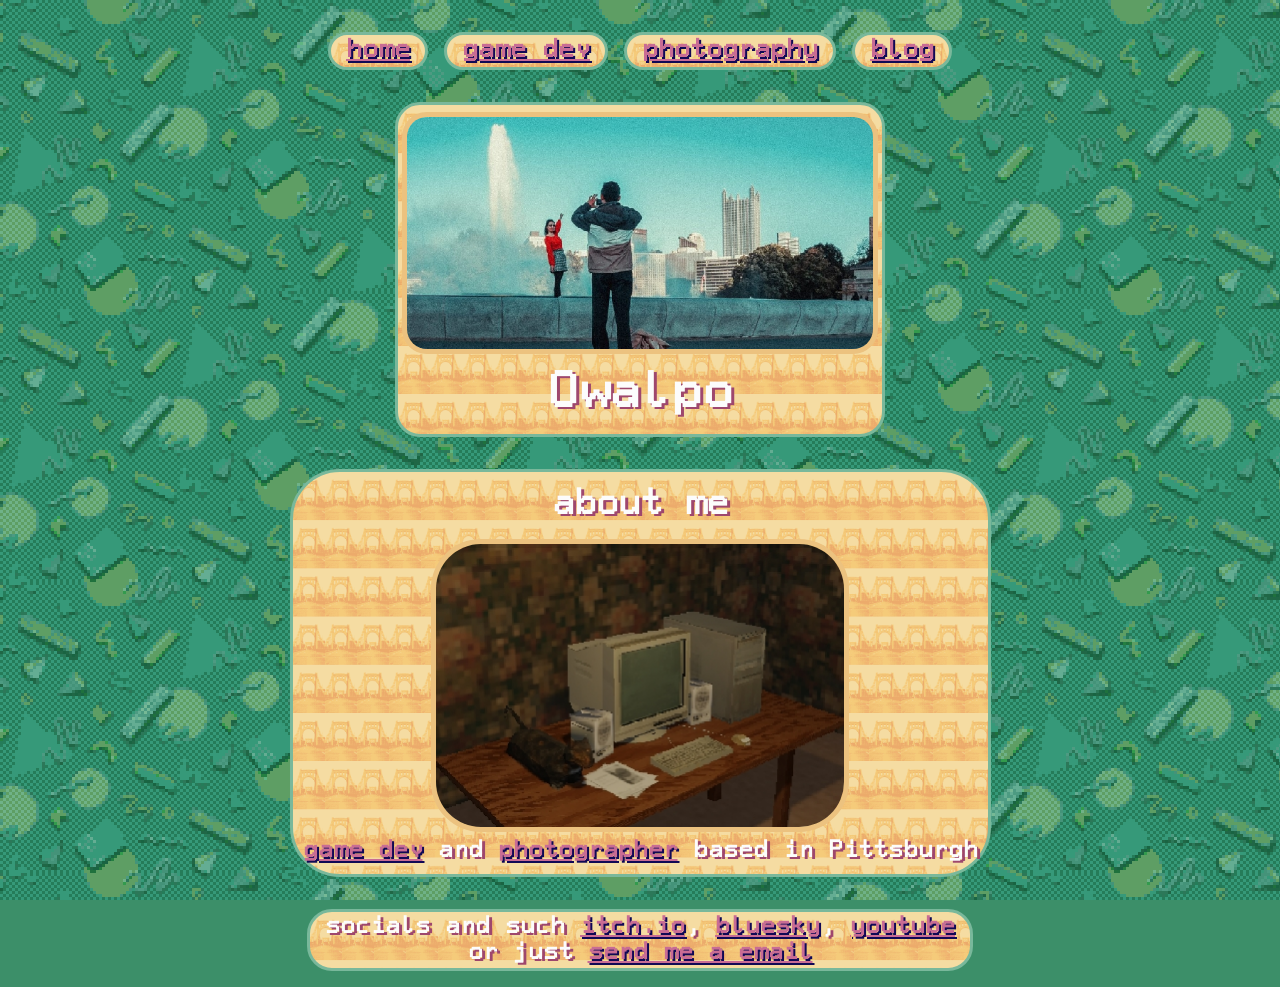
==== index.html @ c3a42a99 "foooterfinal>!" ====
<!DOCTYPE html>
<html lang="en">
<head>
	<meta charset="UTF-8">
    <meta name="viewport" content="width=device-width, initial-scale=1.0">
	<title>Home Page</title>
	<link rel="stylesheet" href="style.css">
</head >
<body>
<div class="top-nav">
	<div class="window">
		<a href="index.html">home</a>
	</div>
	<div class="window">
		<a href="gamedev.html">game dev</a>
	</div>
	<div class="window">
		<a href="photography.html">photography</a>
	</div>
	<div class="window">
		<a href="blog.html">blog</a>
	</div>
</div>
<div id="container">
	<section class="welcome">
		<div class="header">
			<img src="images\header.jpeg">
			<h2>Owalpo</h2>
		</div>
	</section>
	<section class="info">
		<div class ="list">
			<h2>about me</h2>
			<img src="images\computer.jpeg" class="infoimages">
			<div style="text-align: center; padding: 2px;"><a href="gamedev.html">game dev</a> and <a href="photography.html">photographer</a> based in Pittsburgh</div>
		</div>
	</section>
</div>
<section class="info">
	<div class="window">
		socials and such
		<a href="https://owalpo.itch.io/">itch.io</a>, <a href="https://bsky.app/profile/owalpo.com">bluesky</a>, <a href="https://www.youtube.com/@Owalpo">youtube</a>
		<center>or just <a href="mailto:wwrv1c9k3@mozmail.com">send me a email</a> </center>
	</div>
</section>	
<body>
</html>
---- style.css ----
@font-face {
  font-family:"PixelOperator";
  src: url(Web437_Siemens_PC-D.woff) format('truetype');
  font-weight: 100;
  font-style: normal;
}

.top-nav {
  width:fit-content;
  display:flex;
  flex-wrap: wrap;
  justify-content: center;
  font-size:28px;
  margin-top:24px;
  margin-left:auto;
  margin-right:auto;
}
.welcome{
	display:flex;
	width:40%;
	justify-content:center;
	margin-top:16px;
	margin-left:auto;
	margin-right:auto;
	font-size:36px;
	padding:-0px 17px;}
	
.info {
	display:flex;
	max-width:800px;
	justify-content:center;
	margin:16px auto auto;
	font-size:26px;
	padding:0 17px;
	align-items: center;
}
.innergrid {
	display:flex;
	flex-direction:column;
	justify-content:center;
	align-items: center;
	text-align: center;
	background-color:#ECC27F;
	border-color:#79B89B;
	border-style:solid;
	margin:8px;
	padding:12px 8px;
	background:url(images/pittbridge.png),#ECC27F;
	background-size:32px;
    background-blend-mode:soft-light;
	border-radius: 25px;
	}
.header{
	display:flex;
	flex-direction:column;
	justify-content: center;
	align-items: center;
	border-color:#79B89B;
	border-style:solid;
	border-radius: 25px;
	margin:8px;
	padding:2px 9px;
	background:url(images/pittbridge.png),#ECC27F;
	background-size:32px;
    background-blend-mode:soft-light;
}
.header img{
	width: 100%;
	max-height: 400px;
	object-fit: cover;
	object-position: center;
	border-color:#ECC27F;
    border-style:solid;
    border-radius: 25px;
    border-width: 5px;
	margin-top: 5px;
}
.bottom-socials{
	display:flex;
    justify-content:center;
	max-width: 700px;
	font-size:32px;
	margin:12px auto auto;
}
.grid-container {
	display: grid;
	grid-template-columns: repeat(2, 1fr);
	gap: 20px;
	border-color:#79B89B;
	border-style:solid;
	max-width:800px;
	margin:16px auto auto;
	font-size:32px;
	padding:0 17px;
	background:url(images/pittbridge.png),#ECC27F;
	background-size:32px;
    background-blend-mode:soft-light;
	border-radius: 25px;
	}

.window {
  text-align: center;
  font-family: PixelOperator;
  background:url(images/pittbridge.png),#ECC27F;
  border-color:#79B89B;
  border-style:solid;
  margin:8px;
  padding:2px 15px;
  background-size:32px;
  background-blend-mode:soft-light;
  border-radius: 25px;
}
.list{
	display:flex;
	flex-direction: column;
	margin: auto;
	justify-content:center;
	align-items: center;
	background:url(images/pittbridge.png),#ECC27F;
	border-color:#79B89B;
    border-style:solid;
	border-radius: 50px;
	margin:8px;
	padding: 4px 8px 8px 8px;
	background-size:32px;
    background-blend-mode:soft-light;
}
a:link,
a:visited {
  color:#C86C94;
  text-shadow:2px 2px 0px #110955
}
.images {
  max-width: 80%; 
  height: auto;
  border-color:#ECC27F;
  box-shadow: 1px 1px 5px black;
}
.title{
  color:#C86C94;
  text-shadow:2px 2px 0px #110955;
  padding-top: 16px; 
  padding-left: 16px; 
  padding-right:16px;
}

.infoimages {
  max-width: 60%; 
  height: auto;
  border-color:#ECC27F;
  border-style:solid;
  border-radius: 50px;
  border-width: 5px; 
}

h2 {
    text-align: center;
	margin: 10px;
	font-weight: 600;
}
p{
	text-align: center;
	margin: auto;
	padding: 4px 4px 4px 4px;
	font-weight: 600;
}
img{
	margin: 4px;
}
html {
  background:url(images/background.png),#3C8F69;
  background-attachment:fixed;
  background-blend-mode:soft-light;
}
body {
  font-family:PixelOperator;
  text-shadow: 3px 2px #9e476d;
  color:#fcfcfc;
  font-weight: 600;
}
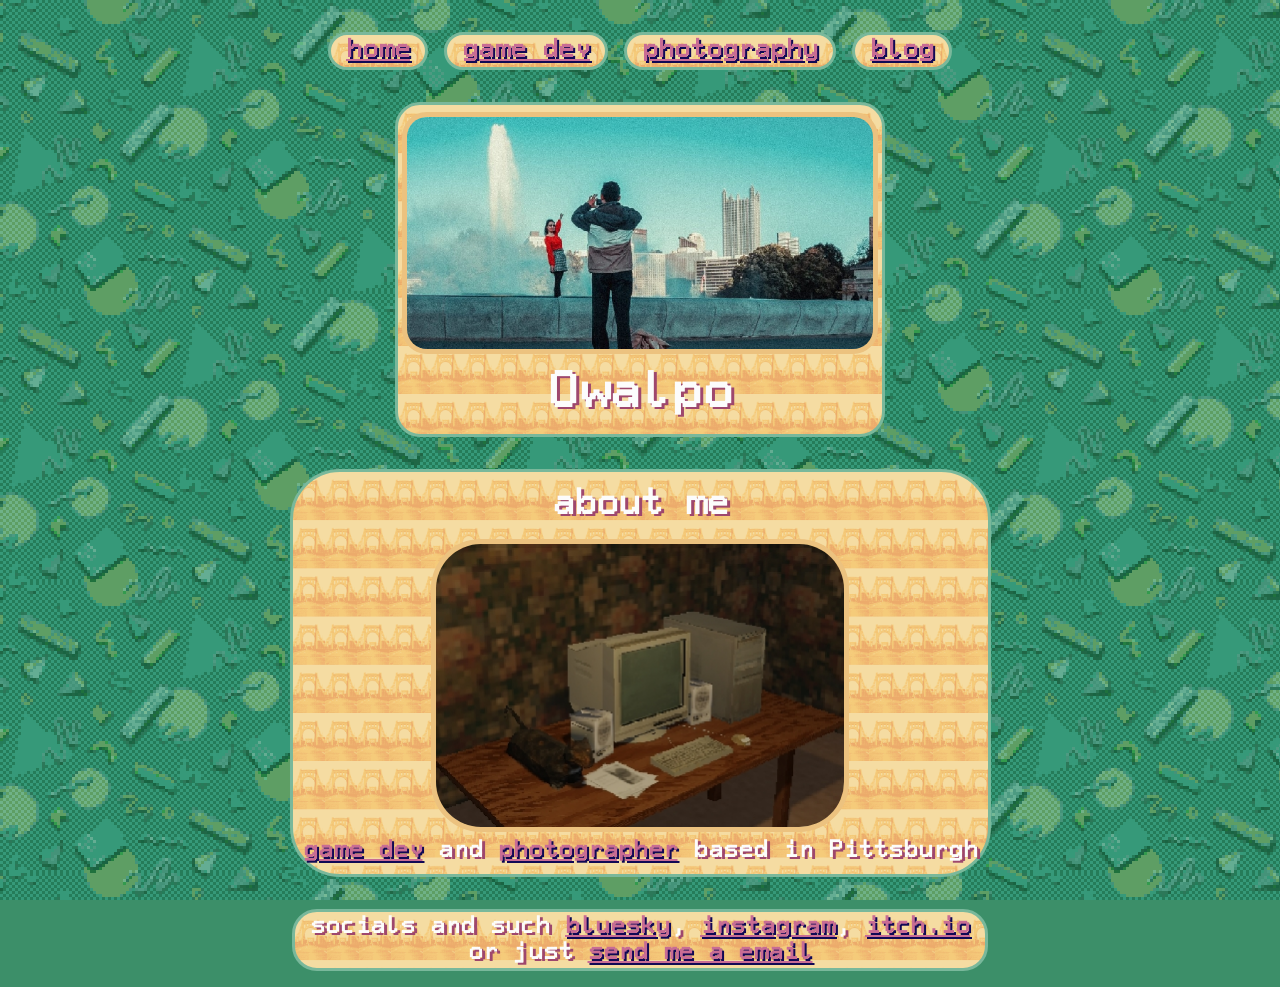
==== commit a47bfa95: "footer" ====
--- a/index.html
+++ b/index.html
@@ -39,7 +39,7 @@
 <section class="info">
 	<div class="window">
 		socials and such
-		<a href="https://owalpo.itch.io/">itch.io</a>, <a href="https://bsky.app/profile/owalpo.com">bluesky</a>, <a href="https://www.youtube.com/@Owalpo">youtube</a>
+		<a href="https://bsky.app/profile/owalpo.com">bluesky</a>, <a href="https://www.instagram.com/owalpo/">instagram</a>, <a href="https://owalpo.itch.io/">itch.io</a>
 		<center>or just <a href="mailto:wwrv1c9k3@mozmail.com">send me a email</a> </center>
 	</div>
 </section>	
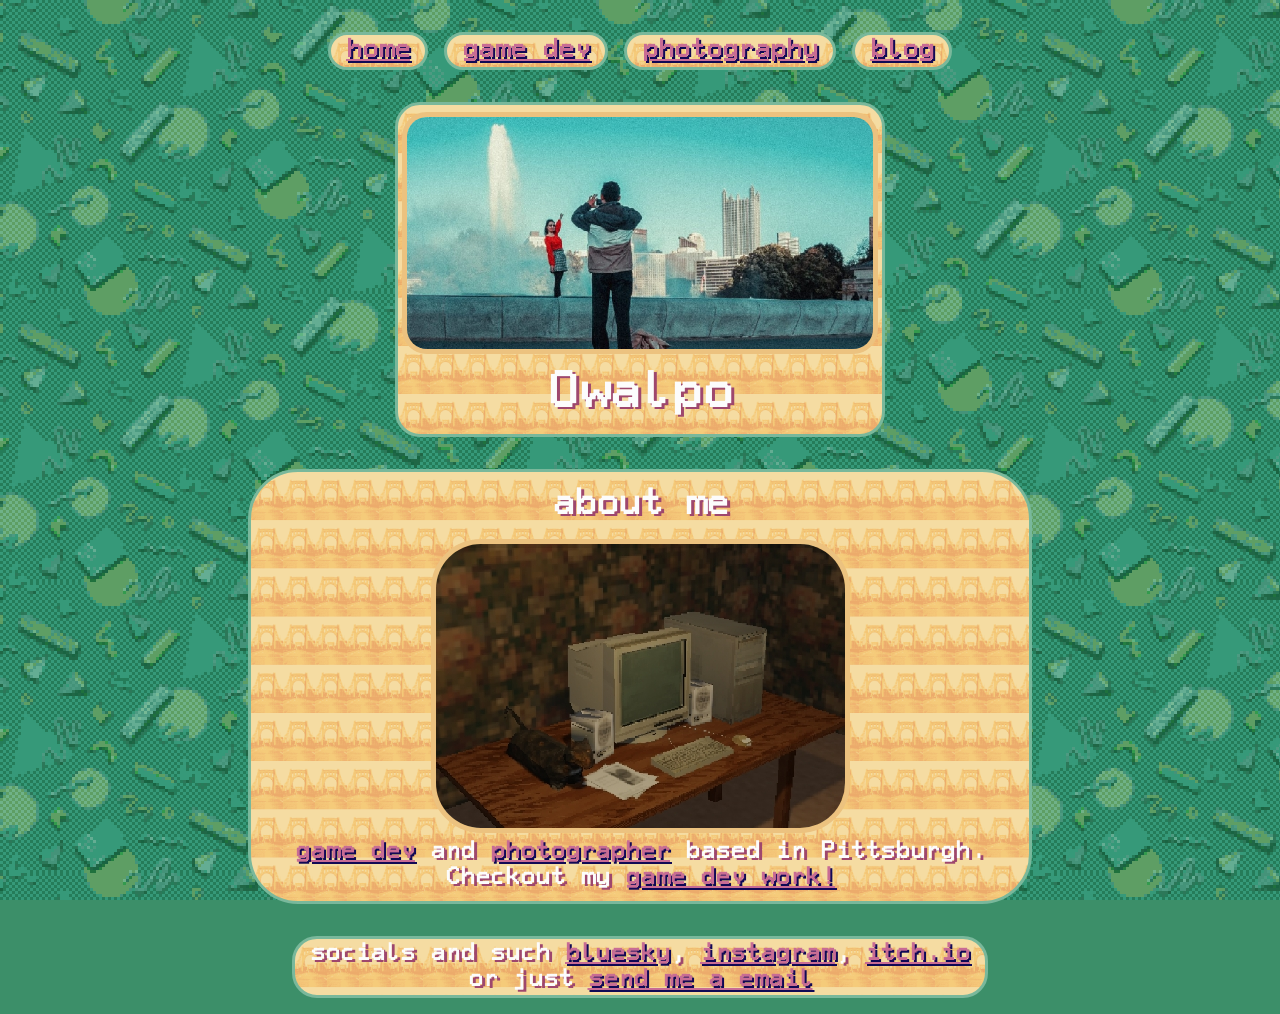
==== commit e7775274: "changes" ====
--- a/index.html
+++ b/index.html
@@ -25,14 +25,14 @@
 	<section class="welcome">
 		<div class="header">
 			<img src="images\header.jpeg">
-			<h2>Owalpo</h2>
+			<h2>   Owalpo   </h2>
 		</div>
 	</section>
 	<section class="info">
 		<div class ="list">
 			<h2>about me</h2>
 			<img src="images\computer.jpeg" class="infoimages">
-			<div style="text-align: center; padding: 2px;"><a href="gamedev.html">game dev</a> and <a href="photography.html">photographer</a> based in Pittsburgh</div>
+			<div style="text-align: center; padding: 2px;"><a href="gamedev.html">game dev</a> and <a href="photography.html">photographer</a> based in Pittsburgh. Checkout my <a href="gamedev.html">game dev work!</a></div>
 		</div>
 	</section>
 </div>
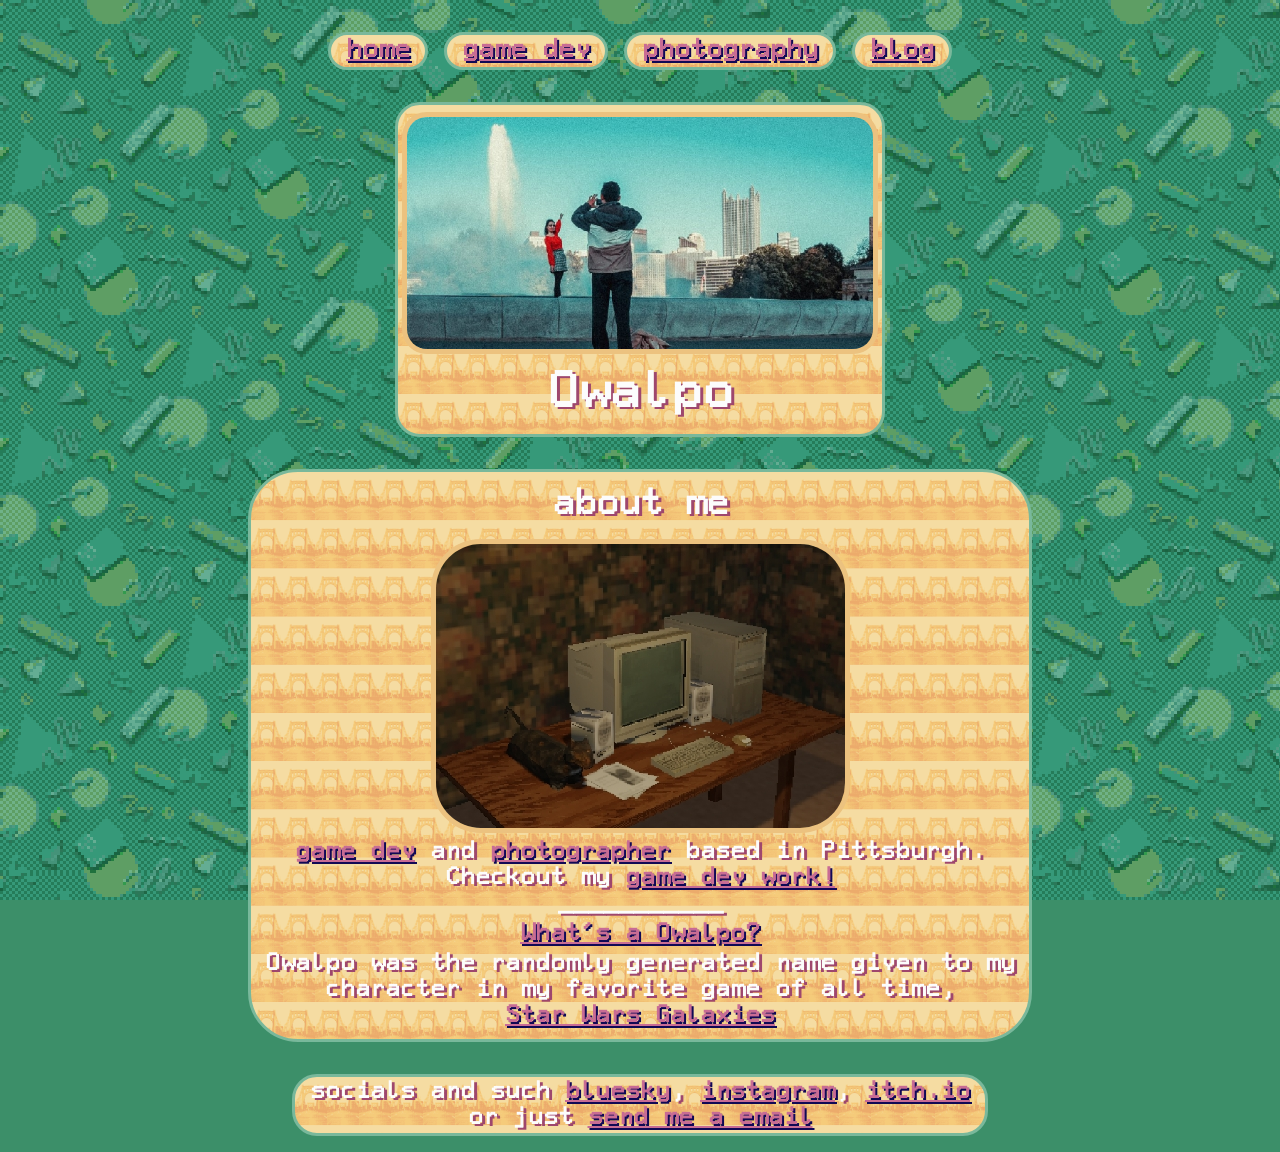
==== commit b747fcc3: "swg" ====
--- a/index.html
+++ b/index.html
@@ -32,7 +32,7 @@
 		<div class ="list">
 			<h2>about me</h2>
 			<img src="images\computer.jpeg" class="infoimages">
-			<div style="text-align: center; padding: 2px;"><a href="gamedev.html">game dev</a> and <a href="photography.html">photographer</a> based in Pittsburgh. Checkout my <a href="gamedev.html">game dev work!</a></div>
+			<div style="text-align: center; padding: 2px;"><a href="gamedev.html">game dev</a> and <a href="photography.html">photographer</a> based in Pittsburgh. Checkout my <a href="gamedev.html">game dev work!</a><br>___________<br> <p style="text-decoration: underline; color:#C86C94; text-shadow:2px 2px 0px #110955;">What's a Owalpo?</p> Owalpo was the randomly generated name given to my character in my favorite game of all time,<br> <a href="https://en.wikipedia.org/wiki/Star_Wars_Galaxies">Star Wars Galaxies</a></div>
 		</div>
 	</section>
 </div>
--- a/style.css
+++ b/style.css
@@ -176,5 +176,5 @@
   font-family:PixelOperator;
   text-shadow: 3px 2px #9e476d;
   color:#fcfcfc;
-  font-weight: 600;
+  font-weight: 800;
 }
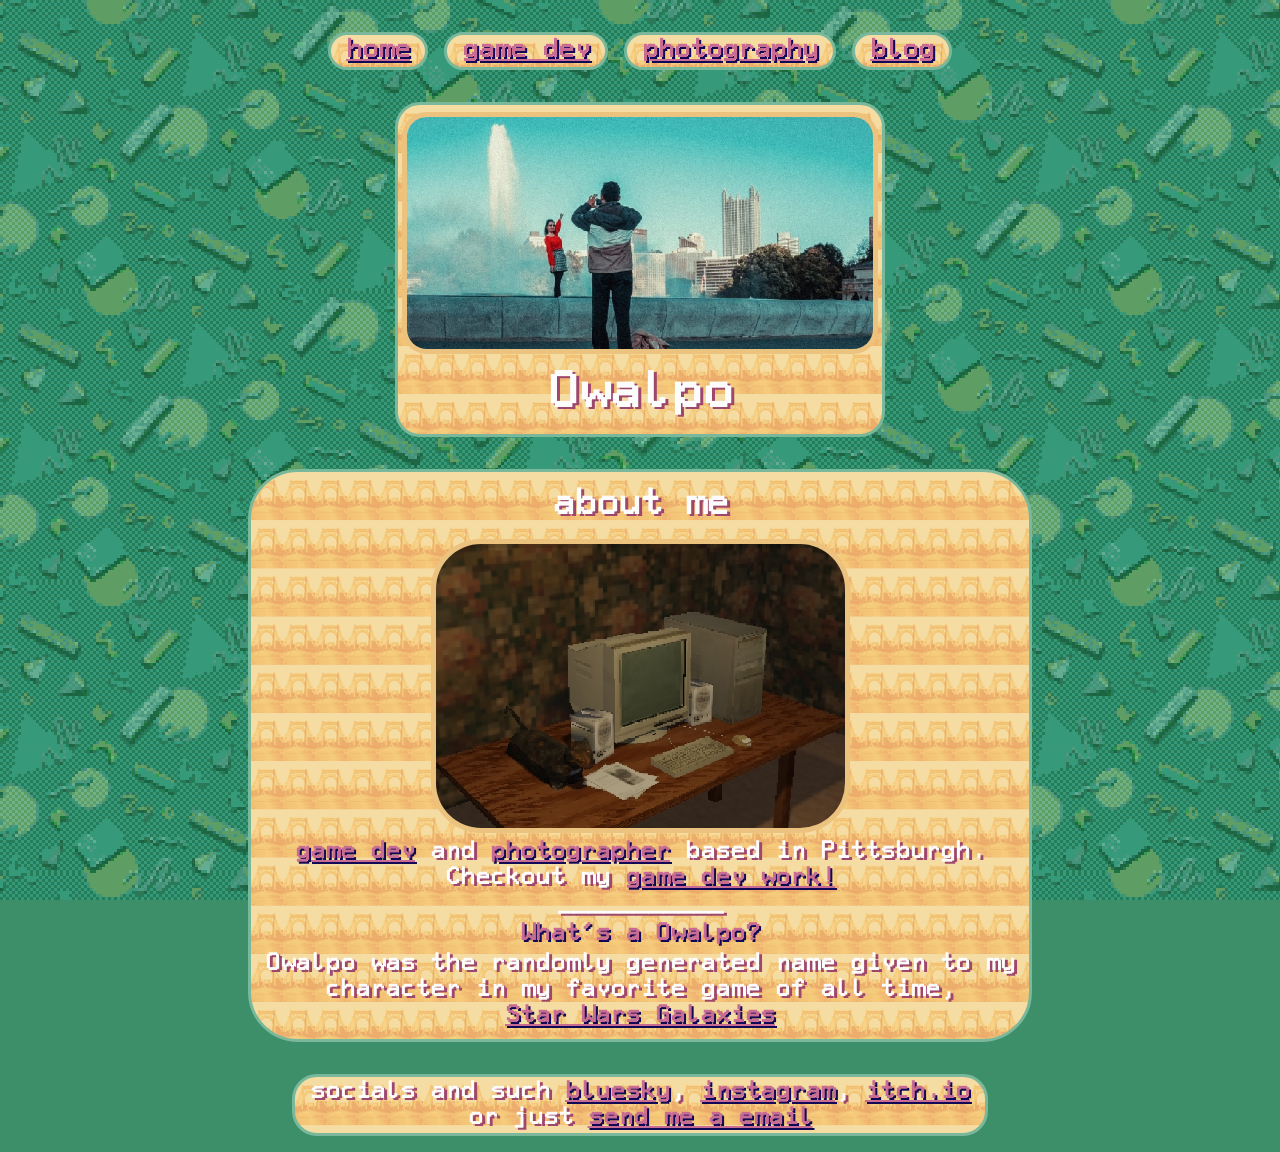
==== commit 463520fd: "swg2" ====
--- a/index.html
+++ b/index.html
@@ -32,7 +32,7 @@
 		<div class ="list">
 			<h2>about me</h2>
 			<img src="images\computer.jpeg" class="infoimages">
-			<div style="text-align: center; padding: 2px;"><a href="gamedev.html">game dev</a> and <a href="photography.html">photographer</a> based in Pittsburgh. Checkout my <a href="gamedev.html">game dev work!</a><br>___________<br> <p style="text-decoration: underline; color:#C86C94; text-shadow:2px 2px 0px #110955;">What's a Owalpo?</p> Owalpo was the randomly generated name given to my character in my favorite game of all time,<br> <a href="https://en.wikipedia.org/wiki/Star_Wars_Galaxies">Star Wars Galaxies</a></div>
+			<div style="text-align: center; padding: 2px;"><a href="gamedev.html">game dev</a> and <a href="photography.html">photographer</a> based in Pittsburgh. Checkout my <a href="gamedev.html">game dev work!</a><br>___________<br> <p style="color:#C86C94; text-shadow:2px 2px 0px #110955;">What's a Owalpo?</p> Owalpo was the randomly generated name given to my character in my favorite game of all time,<br> <a href="https://en.wikipedia.org/wiki/Star_Wars_Galaxies">Star Wars Galaxies</a></div>
 		</div>
 	</section>
 </div>
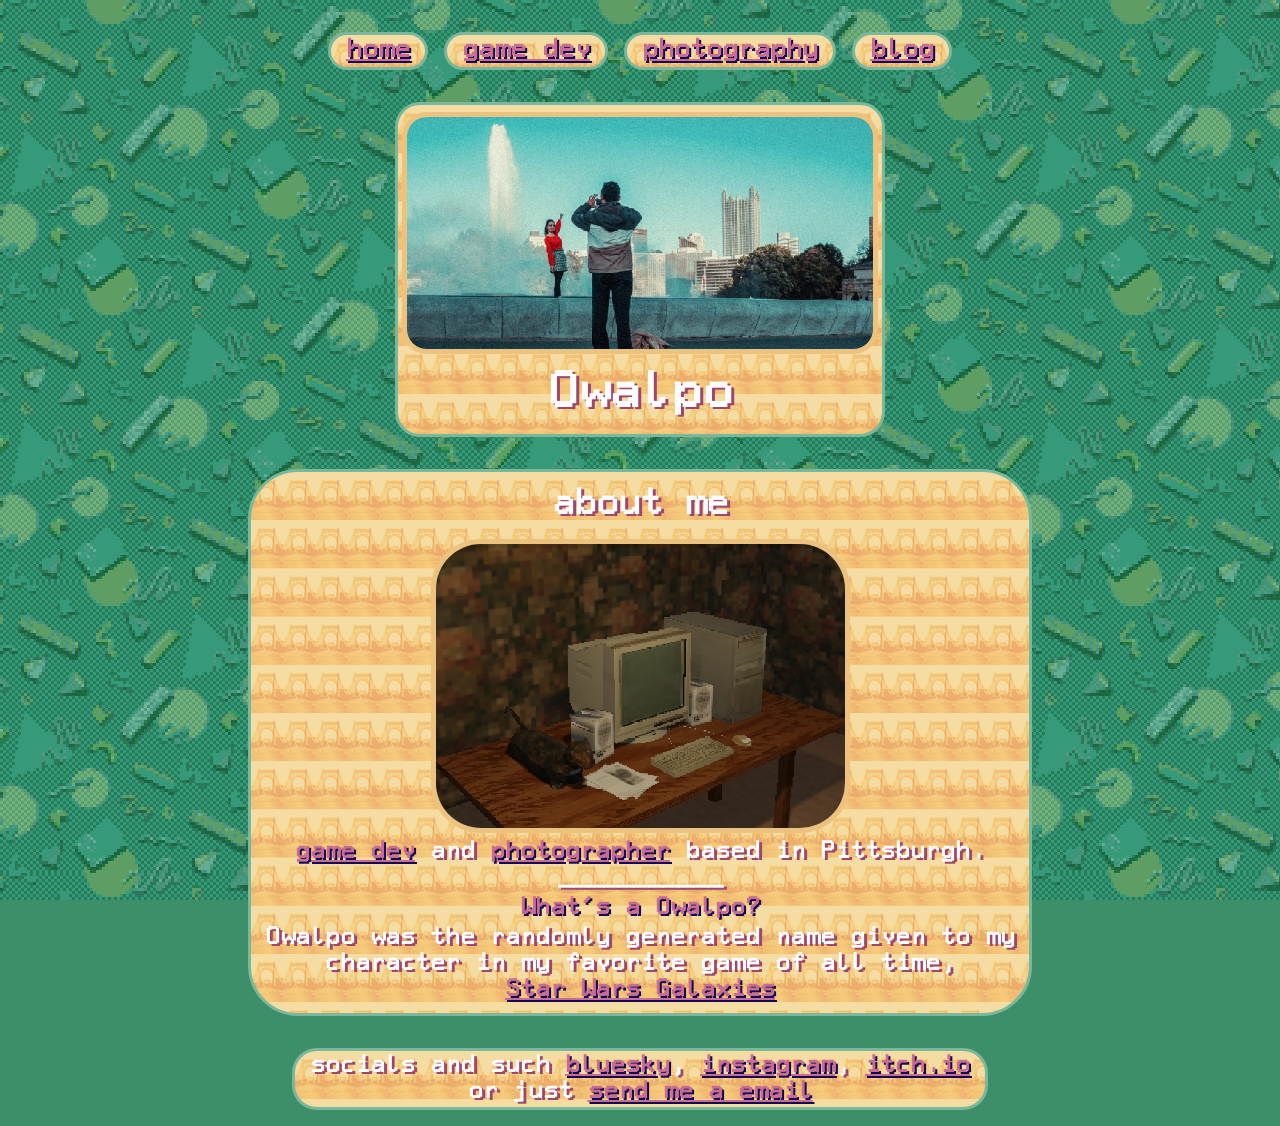
==== commit 48e7de7d: "ue" ====
--- a/index.html
+++ b/index.html
@@ -32,7 +32,7 @@
 		<div class ="list">
 			<h2>about me</h2>
 			<img src="images\computer.jpeg" class="infoimages">
-			<div style="text-align: center; padding: 2px;"><a href="gamedev.html">game dev</a> and <a href="photography.html">photographer</a> based in Pittsburgh. Checkout my <a href="gamedev.html">game dev work!</a><br>___________<br> <p style="color:#C86C94; text-shadow:2px 2px 0px #110955;">What's a Owalpo?</p> Owalpo was the randomly generated name given to my character in my favorite game of all time,<br> <a href="https://en.wikipedia.org/wiki/Star_Wars_Galaxies">Star Wars Galaxies</a></div>
+			<div style="text-align: center; padding: 2px;"><a href="gamedev.html">game dev</a> and <a href="photography.html">photographer</a> based in Pittsburgh.<br>___________<br> <p style="color:#C86C94; text-shadow:2px 2px 0px #110955;">What's a Owalpo?</p> Owalpo was the randomly generated name given to my character in my favorite game of all time,<br> <a href="https://en.wikipedia.org/wiki/Star_Wars_Galaxies">Star Wars Galaxies</a></div>
 		</div>
 	</section>
 </div>
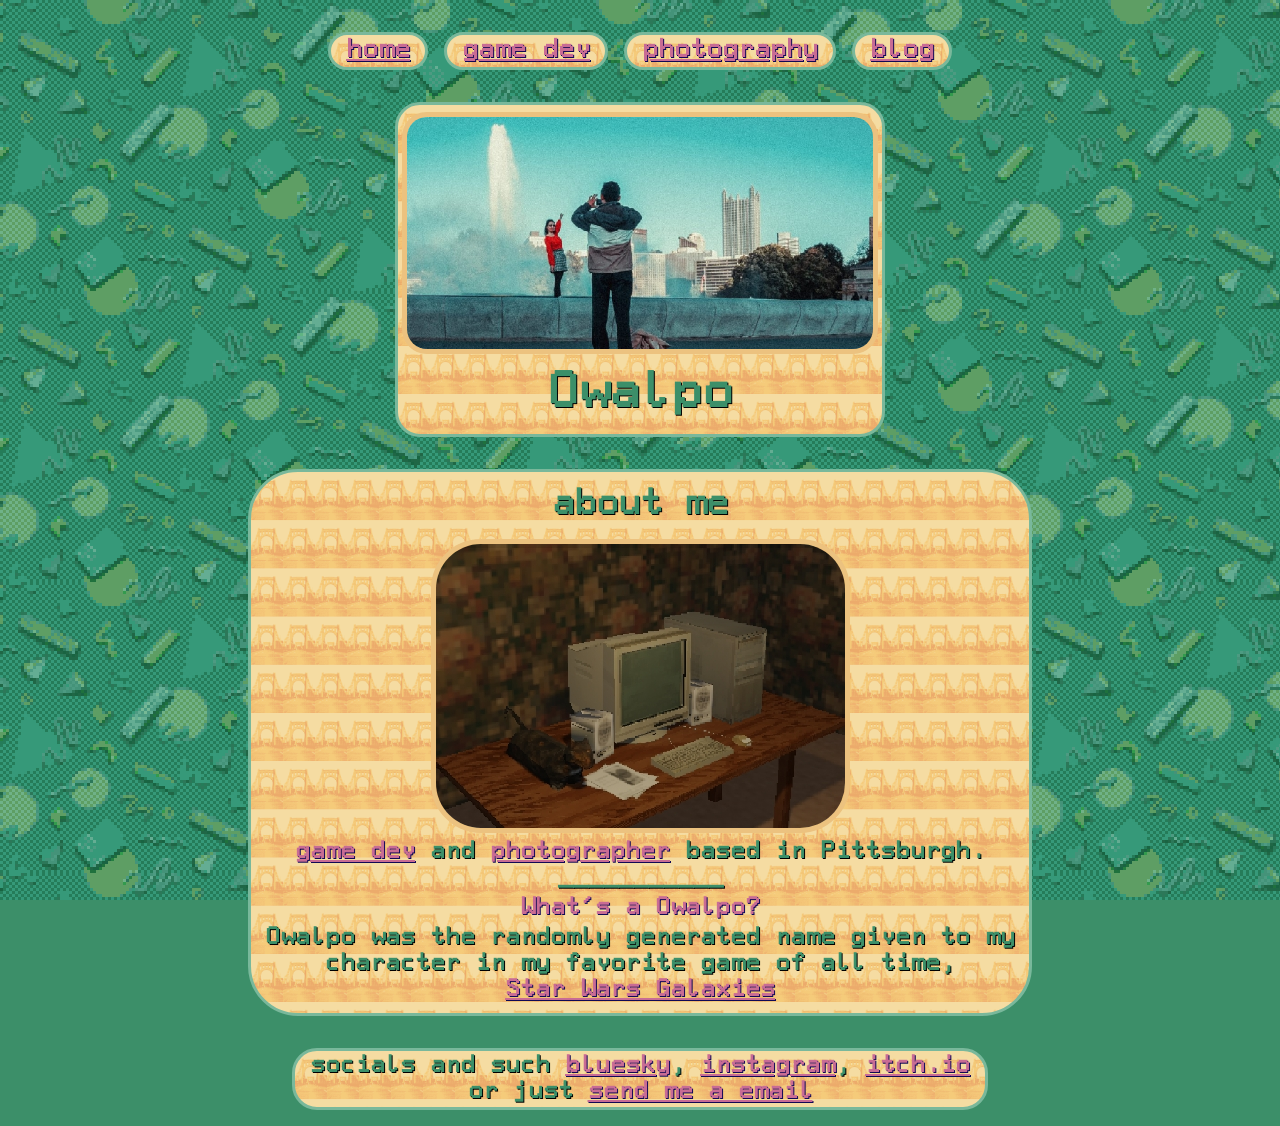
==== commit b73f6d53: "font" ====
--- a/index.html
+++ b/index.html
@@ -32,7 +32,7 @@
 		<div class ="list">
 			<h2>about me</h2>
 			<img src="images\computer.jpeg" class="infoimages">
-			<div style="text-align: center; padding: 2px;"><a href="gamedev.html">game dev</a> and <a href="photography.html">photographer</a> based in Pittsburgh.<br>___________<br> <p style="color:#C86C94; text-shadow:2px 2px 0px #110955;">What's a Owalpo?</p> Owalpo was the randomly generated name given to my character in my favorite game of all time,<br> <a href="https://en.wikipedia.org/wiki/Star_Wars_Galaxies">Star Wars Galaxies</a></div>
+			<div style="text-align: center; padding: 2px;"><a href="gamedev.html">game dev</a> and <a href="photography.html">photographer</a> based in Pittsburgh.<br>___________<br> <p style="color:#C86C94; text-shadow:1px 1px 0px #110955;">What's a Owalpo?</p> Owalpo was the randomly generated name given to my character in my favorite game of all time,<br> <a href="https://en.wikipedia.org/wiki/Star_Wars_Galaxies">Star Wars Galaxies</a></div>
 		</div>
 	</section>
 </div>
--- a/style.css
+++ b/style.css
@@ -128,7 +128,7 @@
 a:link,
 a:visited {
   color:#C86C94;
-  text-shadow:2px 2px 0px #110955
+  text-shadow:1px 1px 0px #110955
 }
 .images {
   max-width: 80%; 
@@ -138,7 +138,7 @@
 }
 .title{
   color:#C86C94;
-  text-shadow:2px 2px 0px #110955;
+  text-shadow:1px 1px 0px #110955;
   padding-top: 16px; 
   padding-left: 16px; 
   padding-right:16px;
@@ -174,7 +174,10 @@
 }
 body {
   font-family:PixelOperator;
-  text-shadow: 3px 2px #9e476d;
-  color:#fcfcfc;
+  text-shadow: 1px 1px #000000;
+  color:#3C8F69;
   font-weight: 800;
+  -webkit-font-smoothing: antialiased;
+  -moz-osx-font-smoothing: grayscale;
+  text-rendering: optimizeLegibility;
 }
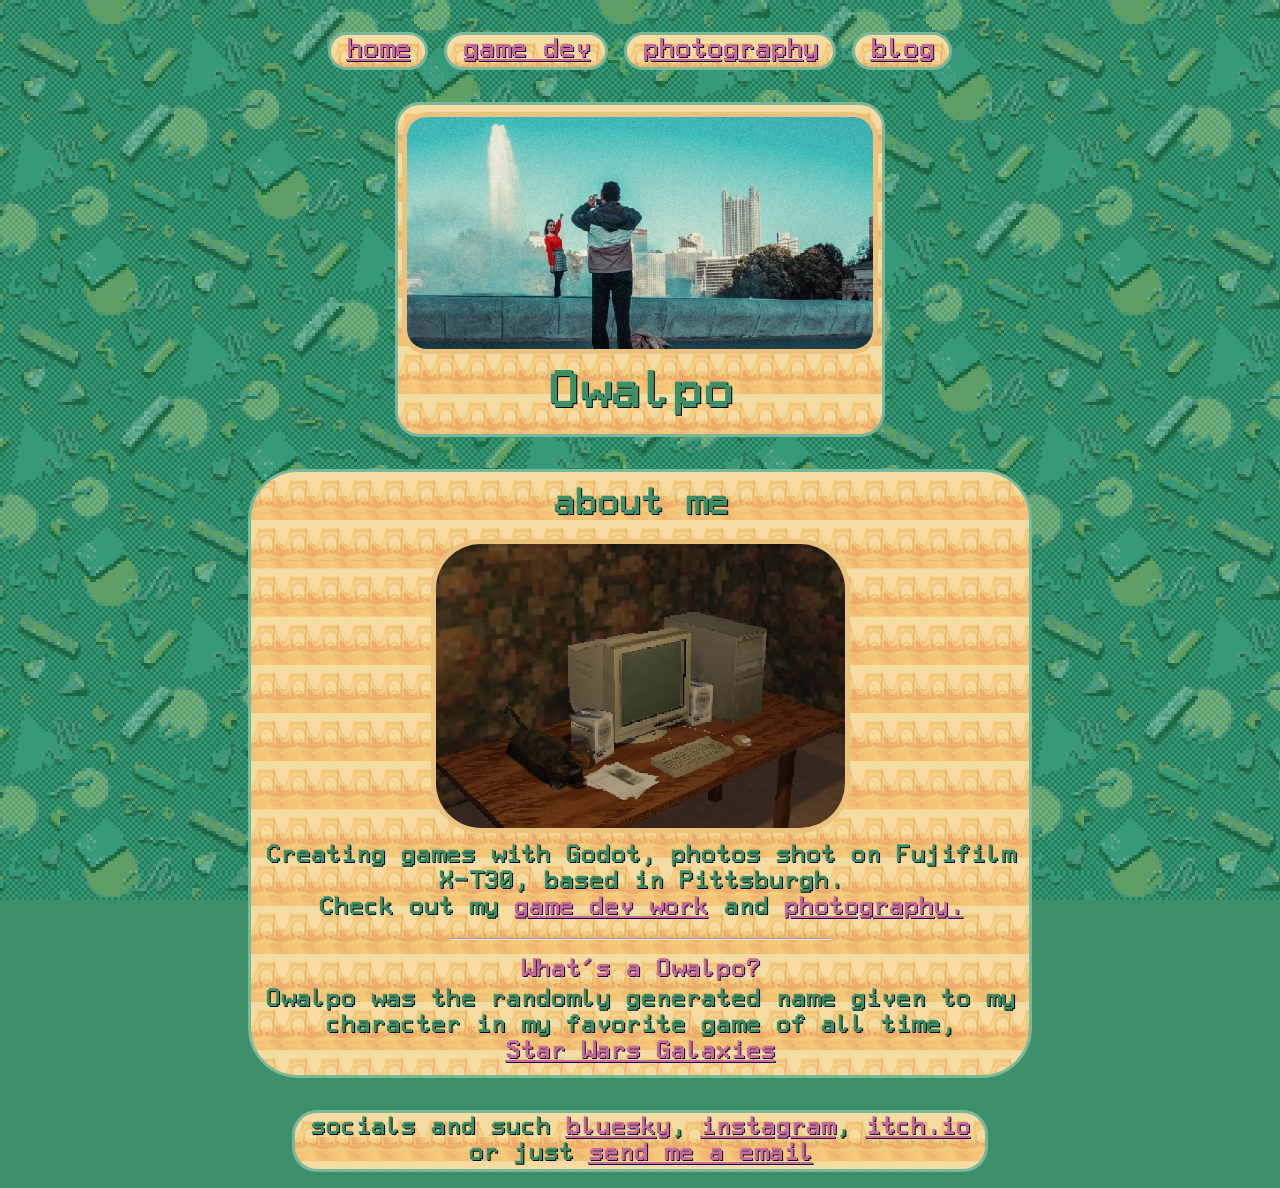
==== commit eef1e99c: "up" ====
--- a/index.html
+++ b/index.html
@@ -32,7 +32,9 @@
 		<div class ="list">
 			<h2>about me</h2>
 			<img src="images\computer.jpeg" class="infoimages">
-			<div style="text-align: center; padding: 2px;"><a href="gamedev.html">game dev</a> and <a href="photography.html">photographer</a> based in Pittsburgh.<br>___________<br> <p style="color:#C86C94; text-shadow:1px 1px 0px #110955;">What's a Owalpo?</p> Owalpo was the randomly generated name given to my character in my favorite game of all time,<br> <a href="https://en.wikipedia.org/wiki/Star_Wars_Galaxies">Star Wars Galaxies</a></div>
+			<div style="text-align: center; padding: 2px;">
+				<p>Creating games with Godot, photos shot on Fujifilm X-T30, based in Pittsburgh. <br>Check out my <a href="gamedev.html">game dev work</a> and <a href="photography.html">photography.</a></p><hr style="width: 50%"> <p style="color:#C86C94; text-shadow:1px 1px 0px #110955;">What's a Owalpo?</p> Owalpo was the randomly generated name given to my character in my favorite game of all time,<br> <a href="https://en.wikipedia.org/wiki/Star_Wars_Galaxies">Star Wars Galaxies</a>
+			</div>
 		</div>
 	</section>
 </div>
